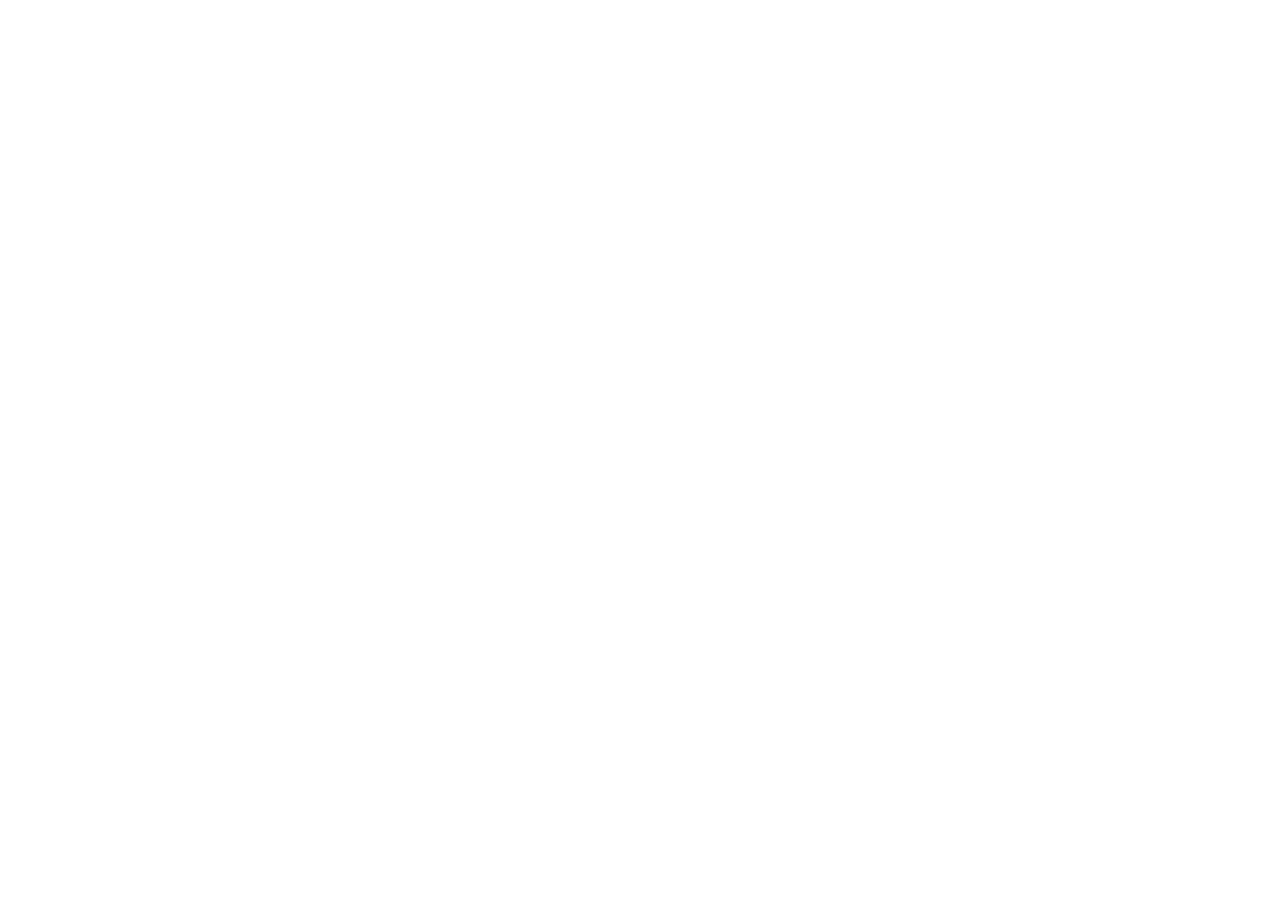
==== index.html @ e1493ebd "add inex.html styles.css files" ====
<!DOCTYPE html>
<html lang="en">
  <head>
    <meta charset="UTF-8" />
    <link
      href="https://fonts.googleapis.com/css2?family=Raleway:wght@700&family=Oleo+Script:wght@700&family=Quicksand:wght@300;500;700&display=swap"
      rel="stylesheet"
    />
    <link rel="stylesheet" href="/styles.css" />
    <title>Travel Goals</title>
  </head>
  <body></body>
</html>
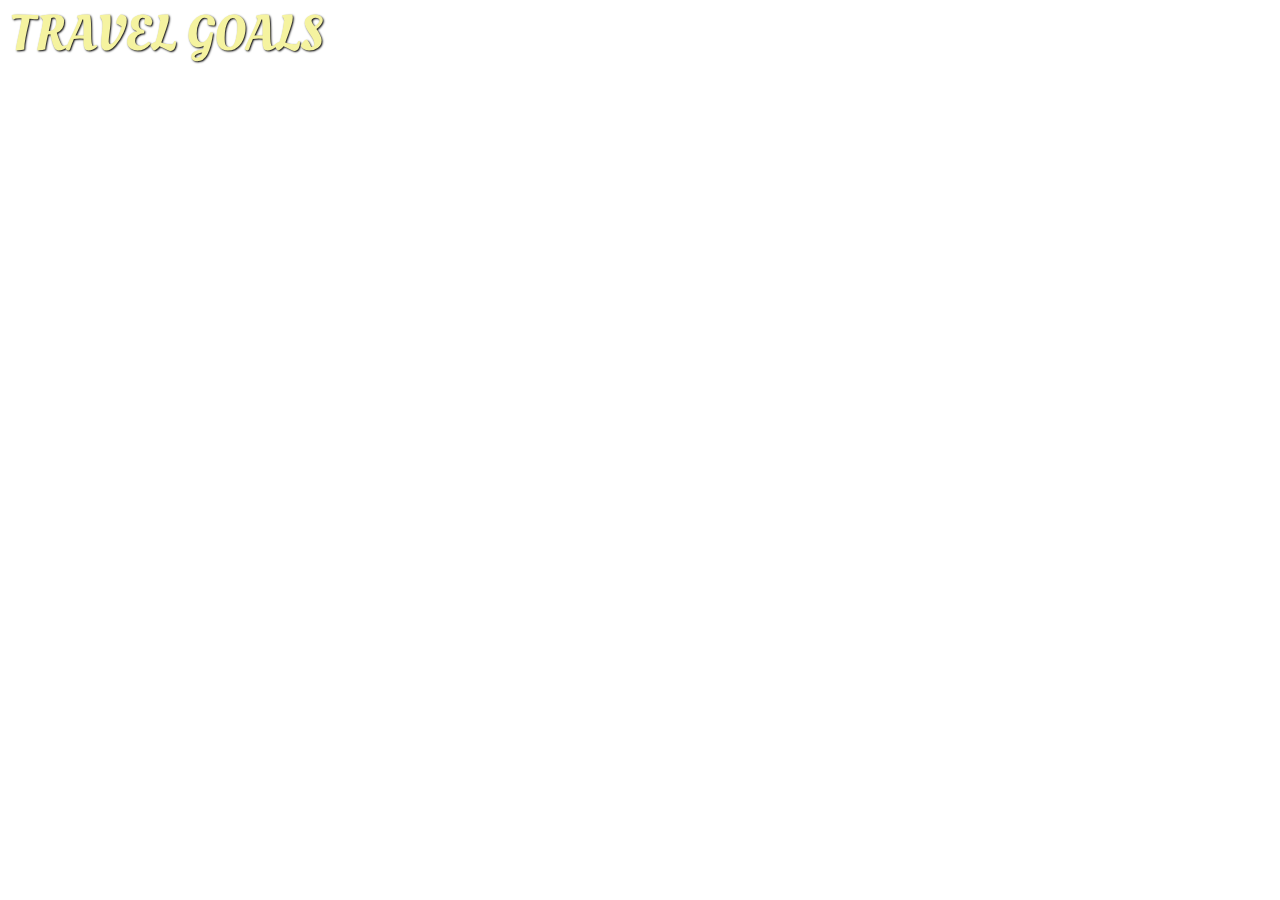
==== commit bb89dbd3: "add styles to shared.css" ====
--- a/index.html
+++ b/index.html
@@ -6,8 +6,29 @@
       href="https://fonts.googleapis.com/css2?family=Raleway:wght@700&family=Oleo+Script:wght@700&family=Quicksand:wght@300;500;700&display=swap"
       rel="stylesheet"
     />
+    <link rel="stylesheet" href="/shared.css">
     <link rel="stylesheet" href="/styles.css" />
     <title>Travel Goals</title>
   </head>
-  <body></body>
+  <body>
+    <header>
+      <div id="page-logo">
+        <a href="/index.html">Travel Goals</a>
+      </div>
+      <nav>
+        
+      </nav>
+    </header>
+    <main>
+      <section>
+
+      </section>
+      <section>
+
+      </section>
+    </main>
+    <footer>
+
+    </footer>
+  </body>
 </html>
--- a/shared.css
+++ b/shared.css
@@ -0,0 +1,14 @@
+body {
+  font-family: 'Quicksand', sans-serif;
+  margin: 0;
+}
+
+#page-logo a {
+  padding: 10px;
+  font-family: "Oleo Script", sans-serif;
+  color: rgb(245, 243, 160);
+  font-size: 50px;
+  text-decoration: none;
+  text-transform: uppercase;
+  text-shadow: 1px 1px 2px rgb(0, 0, 0);
+}
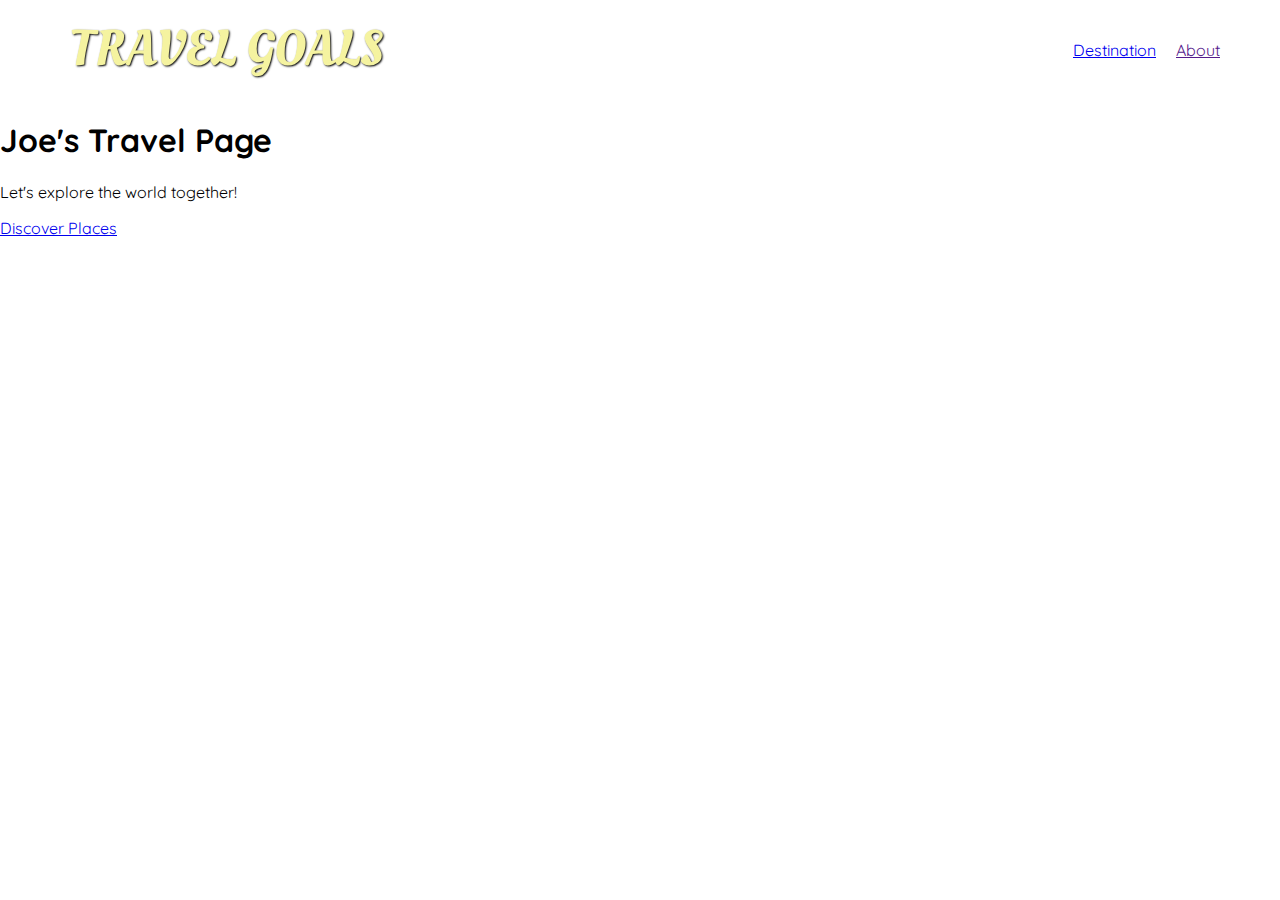
==== commit 35e2e231: "add flex to nav" ====
--- a/index.html
+++ b/index.html
@@ -16,14 +16,19 @@
         <a href="/index.html">Travel Goals</a>
       </div>
       <nav>
-        
+        <ul>
+          <li><a href="/places.html">Destination</a></li>
+          <li><a href="">About</a></li>
+        </ul>
       </nav>
     </header>
     <main>
-      <section>
-
+      <section id="hero">
+        <h1>Joe's Travel Page</h1>
+        <p>Let's explore the world together!</p>
+        <a href="/places.html">Discover Places</a>
       </section>
-      <section>
+      <section id="highlights">
 
       </section>
     </main>
--- a/shared.css
+++ b/shared.css
@@ -1,6 +1,19 @@
 body {
   font-family: 'Quicksand', sans-serif;
   margin: 0;
+}
+
+ul {
+  list-style: none;
+  margin: 0;
+  padding: 0;
+}
+
+header {
+  display: flex;
+  justify-content: space-between;
+  align-items: center;
+  padding: 15px 60px;
 }
 
 #page-logo a {
@@ -12,3 +25,12 @@
   text-transform: uppercase;
   text-shadow: 1px 1px 2px rgb(0, 0, 0);
 }
+
+header ul {
+  display: flex;
+}
+
+header li {
+  margin-left: 20px;
+}
+
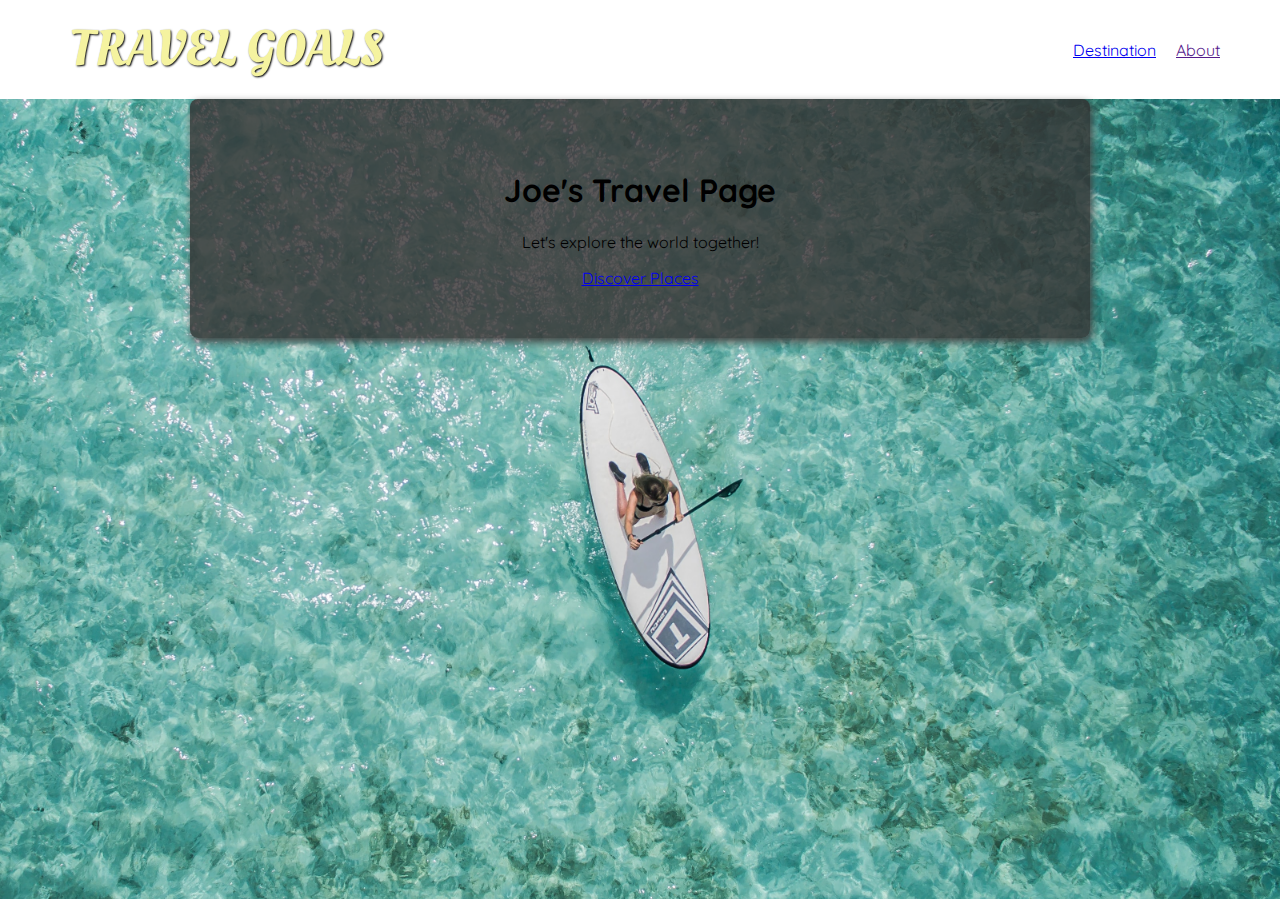
==== commit 723a9126: "add #hero-content" ====
--- a/index.html
+++ b/index.html
@@ -24,9 +24,11 @@
     </header>
     <main>
       <section id="hero">
-        <h1>Joe's Travel Page</h1>
-        <p>Let's explore the world together!</p>
-        <a href="/places.html">Discover Places</a>
+        <div id="hero-content">
+          <h1>Joe's Travel Page</h1>
+          <p>Let's explore the world together!</p>
+          <a href="/places.html">Discover Places</a>
+        </div>
       </section>
       <section id="highlights">
 
--- a/styles.css
+++ b/styles.css
@@ -0,0 +1,16 @@
+#hero {
+  height: 800px;
+  background-image: url("/images/places/ocean.jpeg");
+  background-position: center;
+  background-size: cover;
+}
+
+#hero-content {
+  width: 900px;
+  background-color: rgba(51, 47, 47, 0.8);
+  box-shadow: 2px 4px 8px rgb(68, 67, 67);
+  border-radius: 8px;
+  text-align: center;
+  padding: 50px 0;
+  margin: 0 auto;
+}
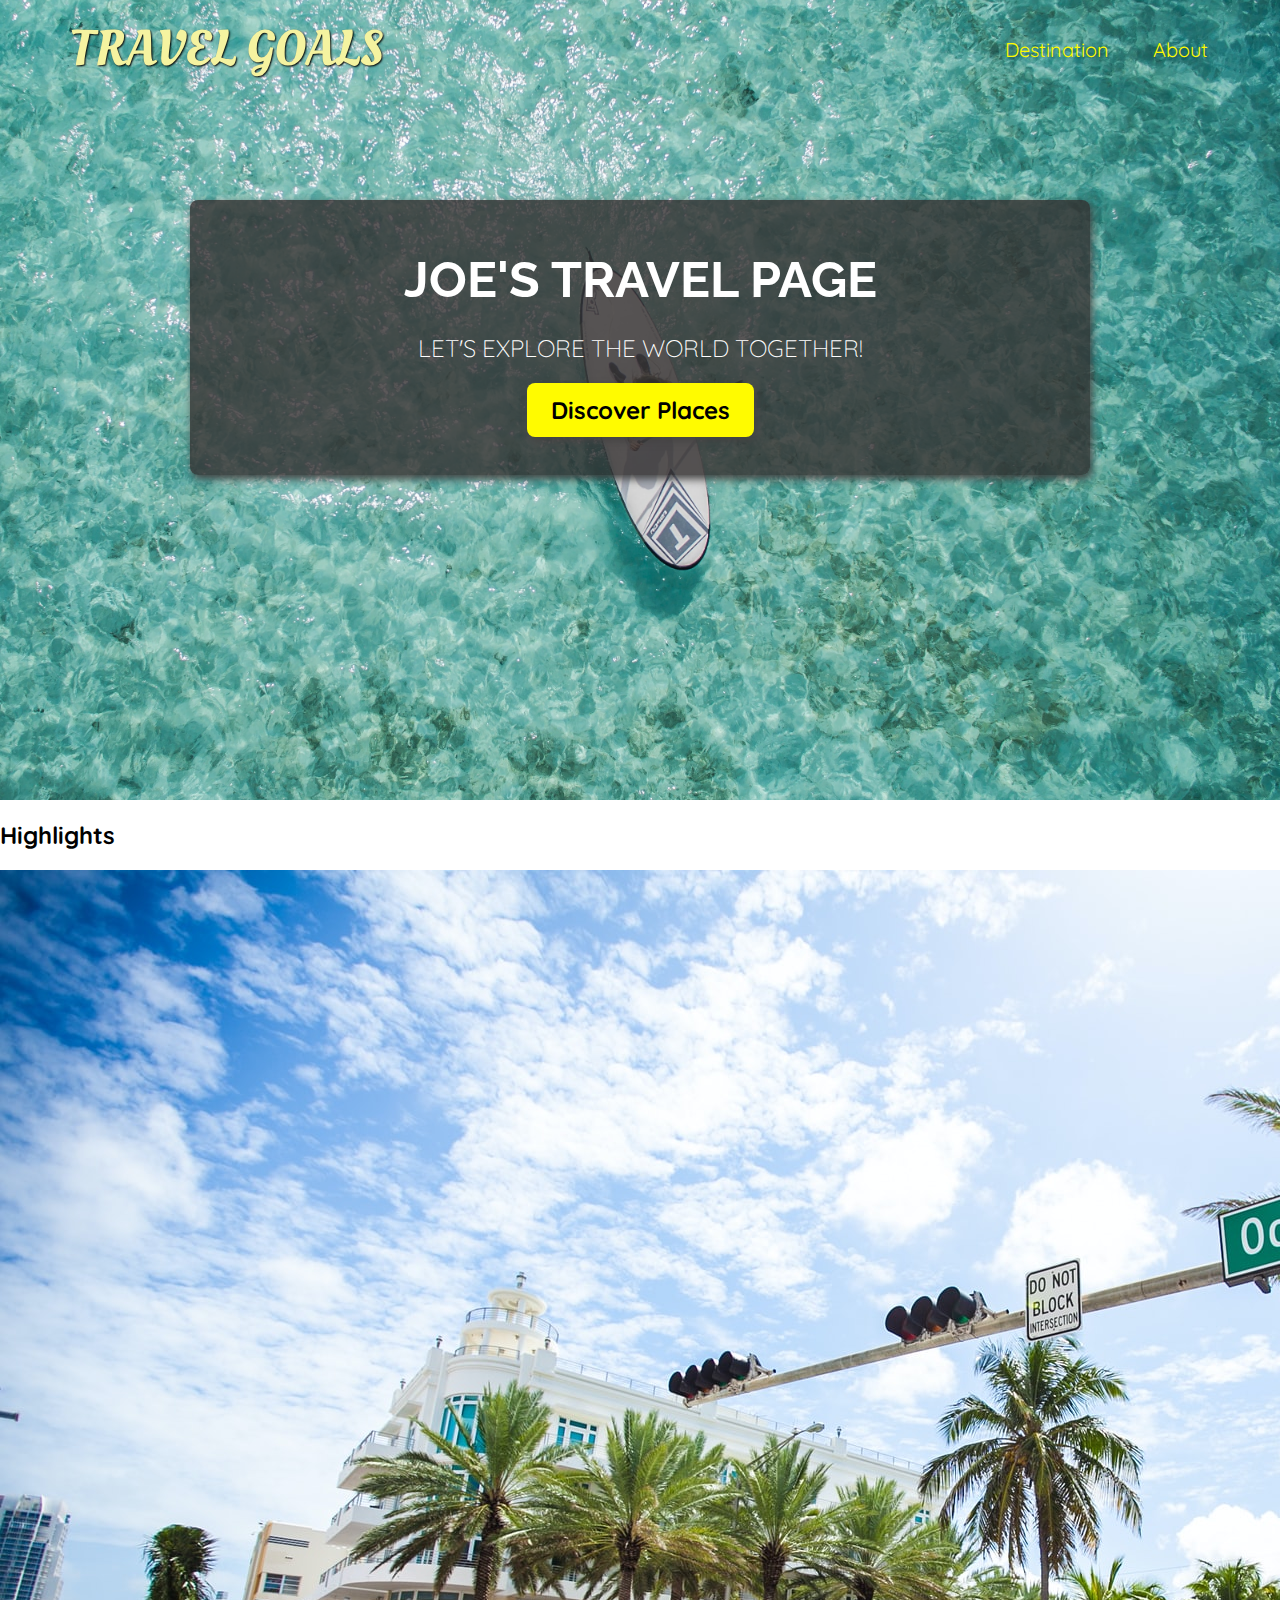
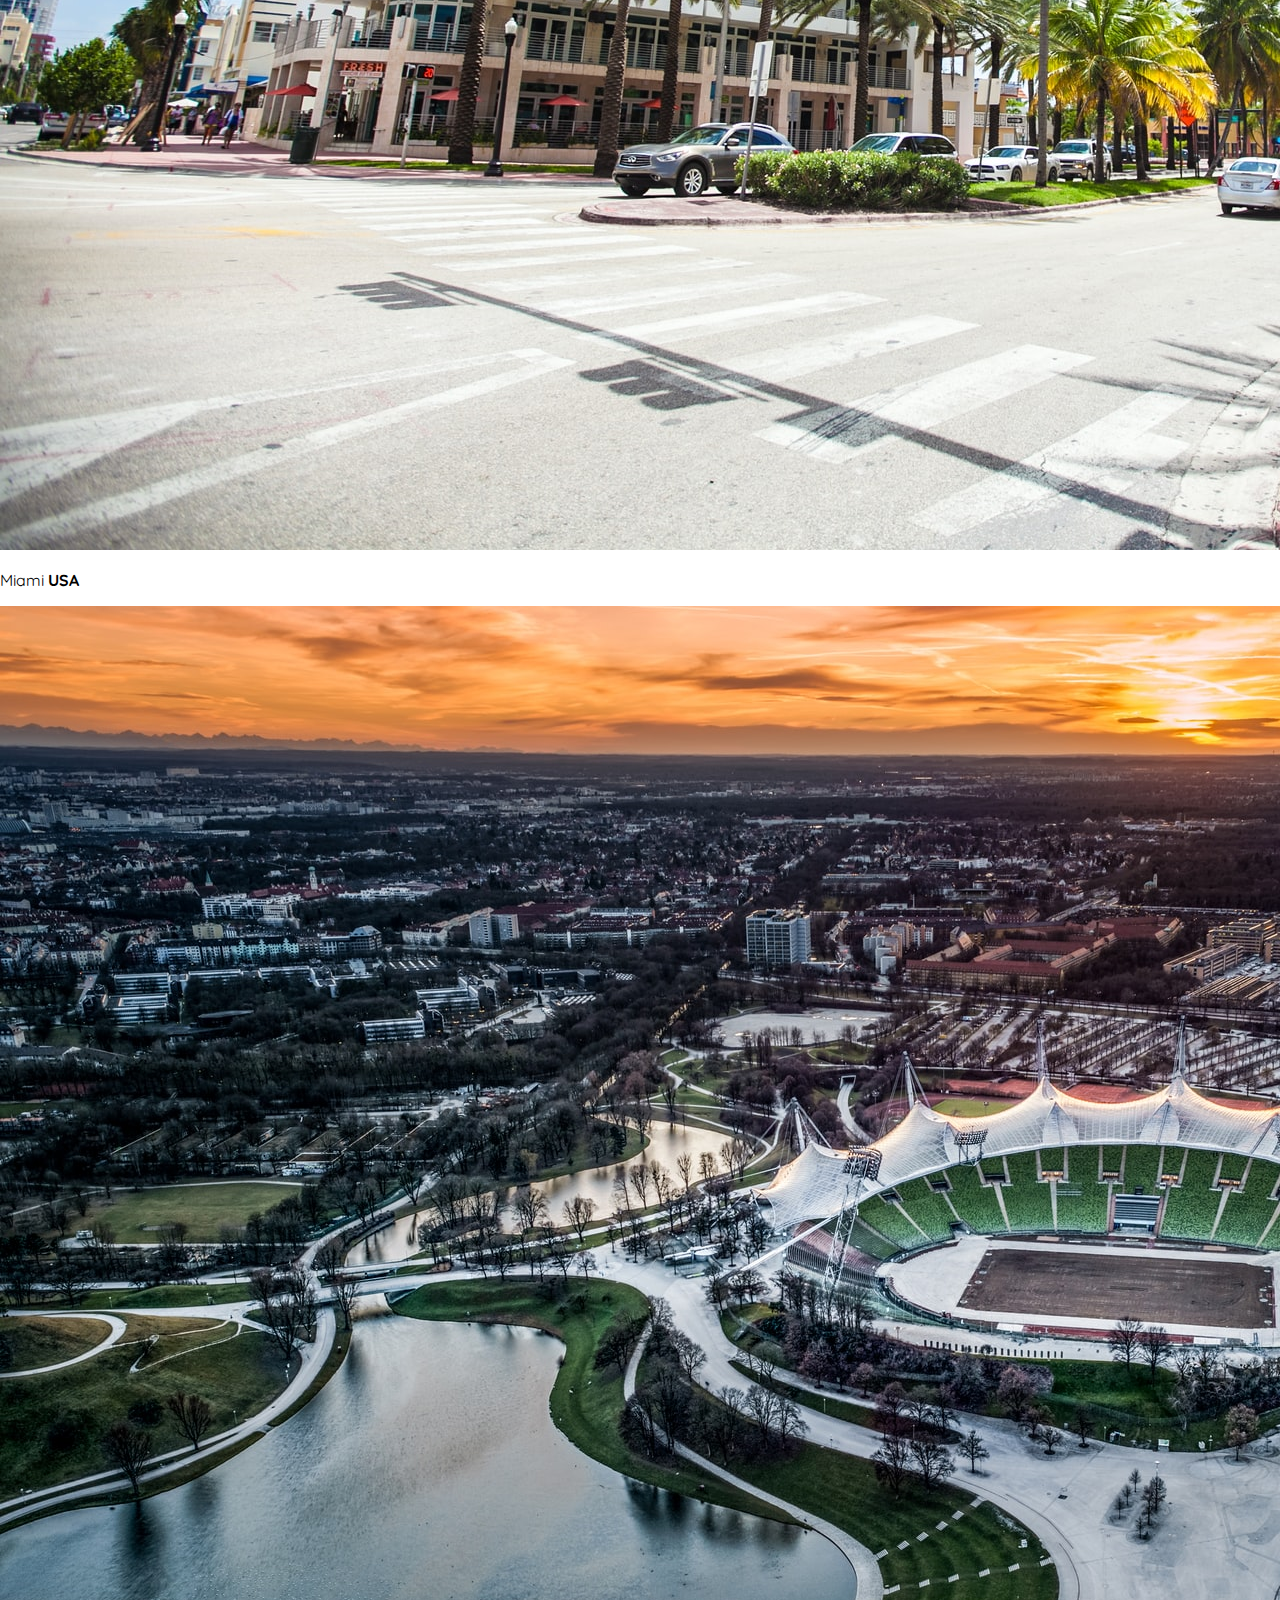
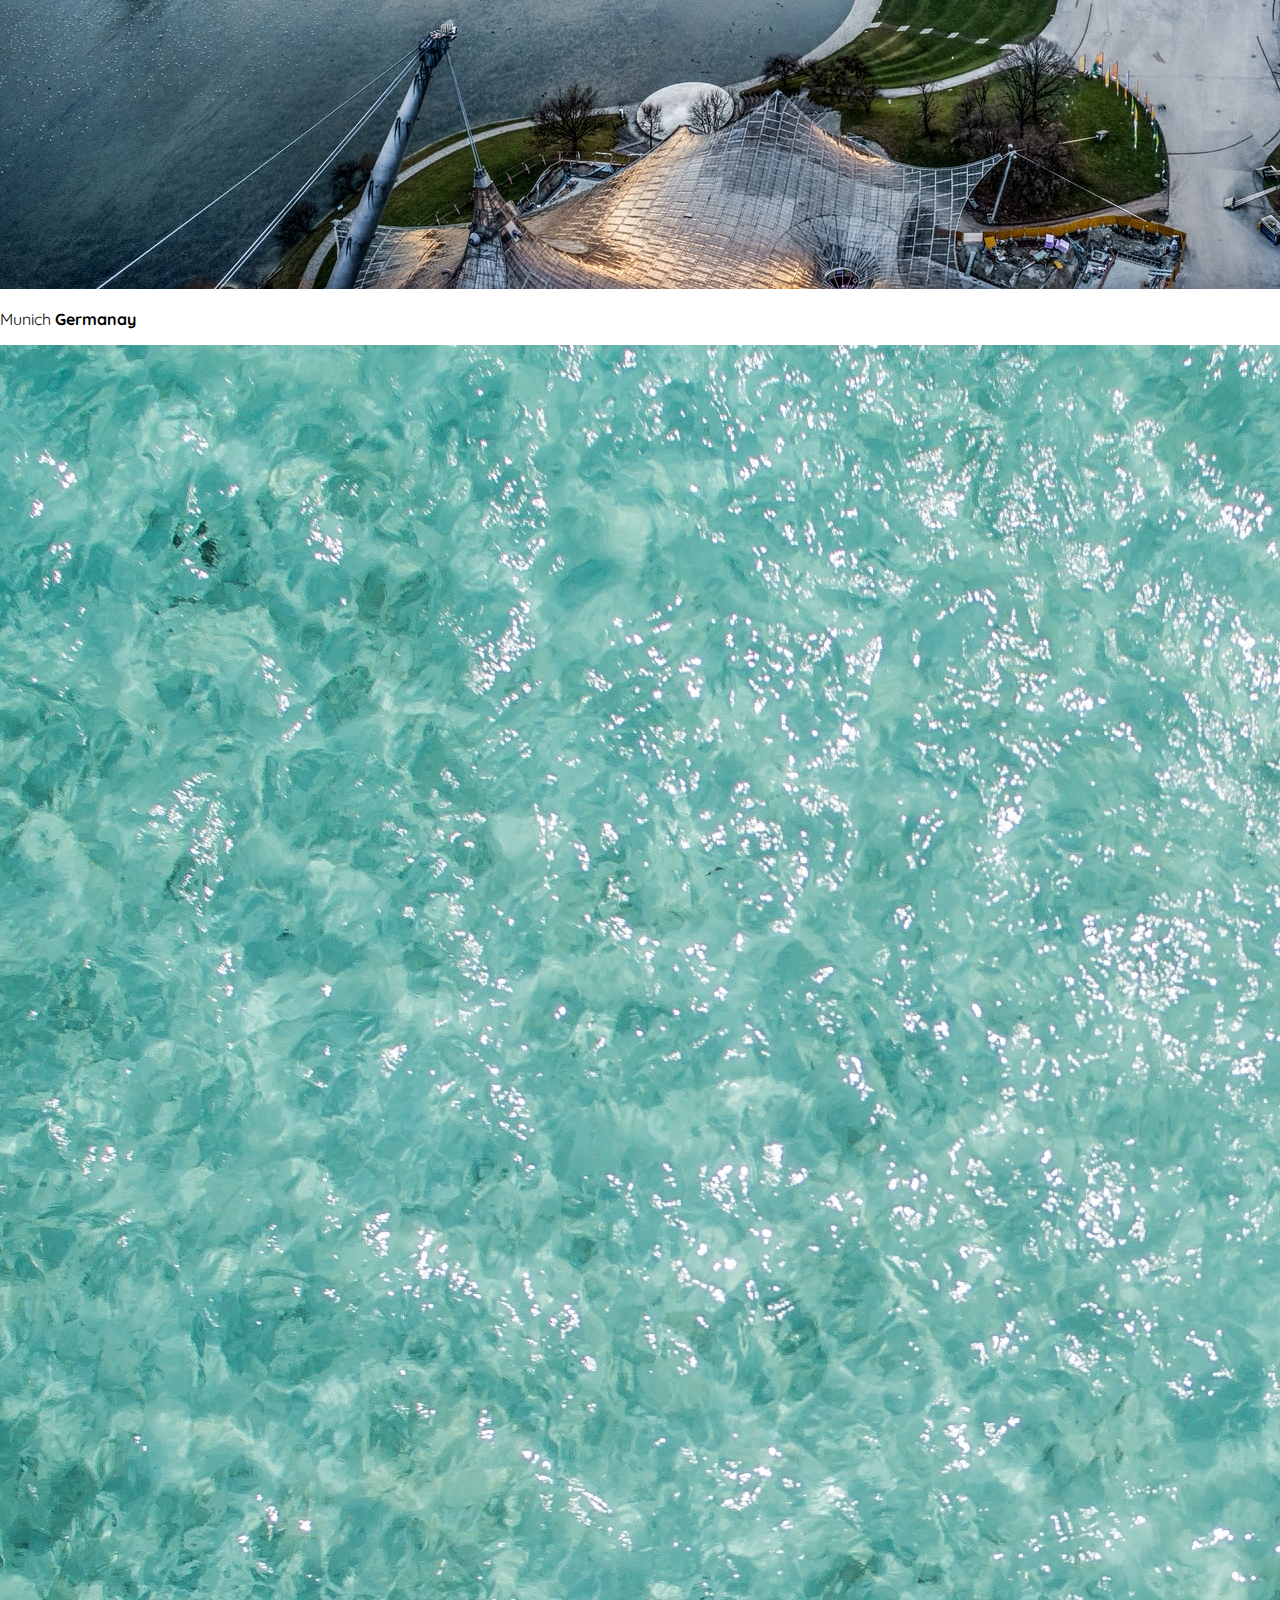
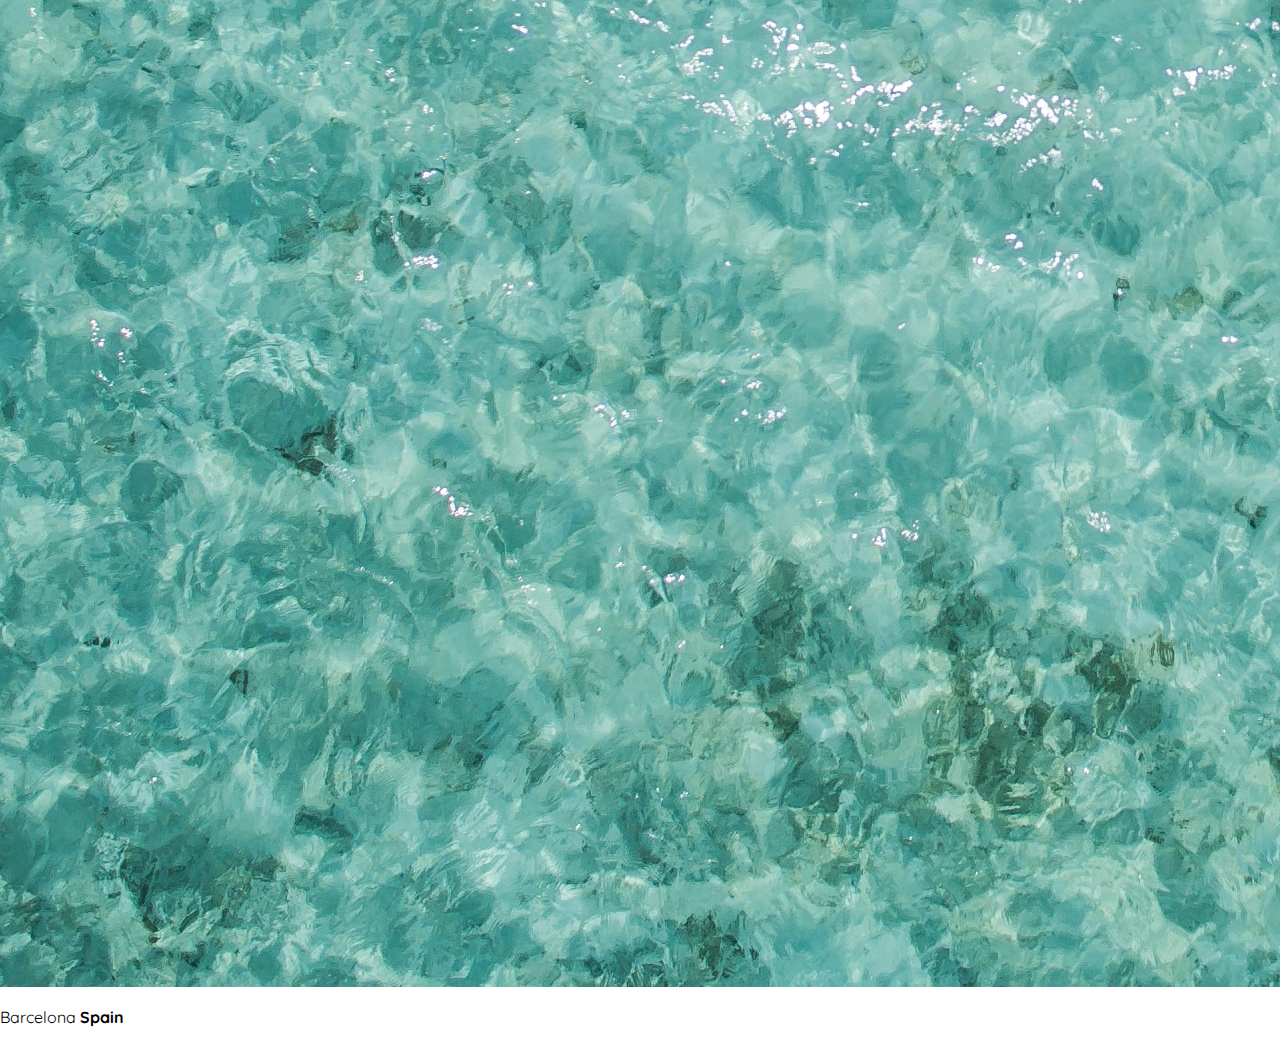
==== commit 89852479: "add destinations ul and info and images" ====
--- a/index.html
+++ b/index.html
@@ -31,7 +31,21 @@
         </div>
       </section>
       <section id="highlights">
-
+        <h2>Highlights</h2>
+        <ul id="destinations">
+          <li class="destination">
+            <img src="/images/places/miami.jpg" alt="Miami street on sunny day">
+            <p>Miami <strong>USA</strong></p>
+          </li>
+          <li class="destination">
+            <img src="/images/places/munich.jpg" alt="Munich stadium in winter">
+            <p>Munich <strong>Germanay</strong></p>
+          </li>
+          <li class="destination">
+            <img src="/images/places/ocean.jpeg" alt="Palm beach in Barcelona">
+            <p>Barcelona <strong>Spain</strong></p>
+          </li>
+        </ul>
       </section>
     </main>
     <footer>
--- a/shared.css
+++ b/shared.css
@@ -14,6 +14,9 @@
   justify-content: space-between;
   align-items: center;
   padding: 15px 60px;
+  position: absolute;
+  width: 100%;
+  box-sizing: border-box;
 }
 
 #page-logo a {
@@ -34,3 +37,18 @@
   margin-left: 20px;
 }
 
+header a {
+  color: rgb(255, 251, 0);
+  text-decoration: none;
+  font-size: 20px;
+  padding: 12px;
+  text-shadow: 1px 1px 2px rgba(0, 0, 0, 0.2);
+  top: 0;
+  left: 0;
+  border-radius: 6px;
+}
+
+header a:hover {
+  color: rgb(77, 77, 77);
+  background-color: rgb(255, 251, 0);
+}
--- a/styles.css
+++ b/styles.css
@@ -13,4 +13,37 @@
   text-align: center;
   padding: 50px 0;
   margin: 0 auto;
+  position: relative;
+  top: 200px;
 }
+
+#hero-content h1 {
+  color: rgb(255, 255, 255);
+  text-transform: uppercase;
+  font-size: 50px;
+  font-family: "Raleway", sans-serif;
+  margin: 0;
+}
+
+#hero-content p {
+  color: white;
+  text-transform: uppercase;
+  font-size: 24px;
+  font-weight: 300;
+  margin-bottom: 32px;
+}
+
+#hero-content a {
+  text-decoration: none;
+  background-color: rgb(255, 251, 0);
+  padding: 12px 24px;
+  color: black;
+  font-size: 24px;
+  font-weight: bold;
+  border-radius: 8px;
+  box-shadow: 2px 4px 8px rgb(68, 67, 67);
+}
+
+#hero-content a:hover {
+  background-color: rgb(255, 238, 0);
+}
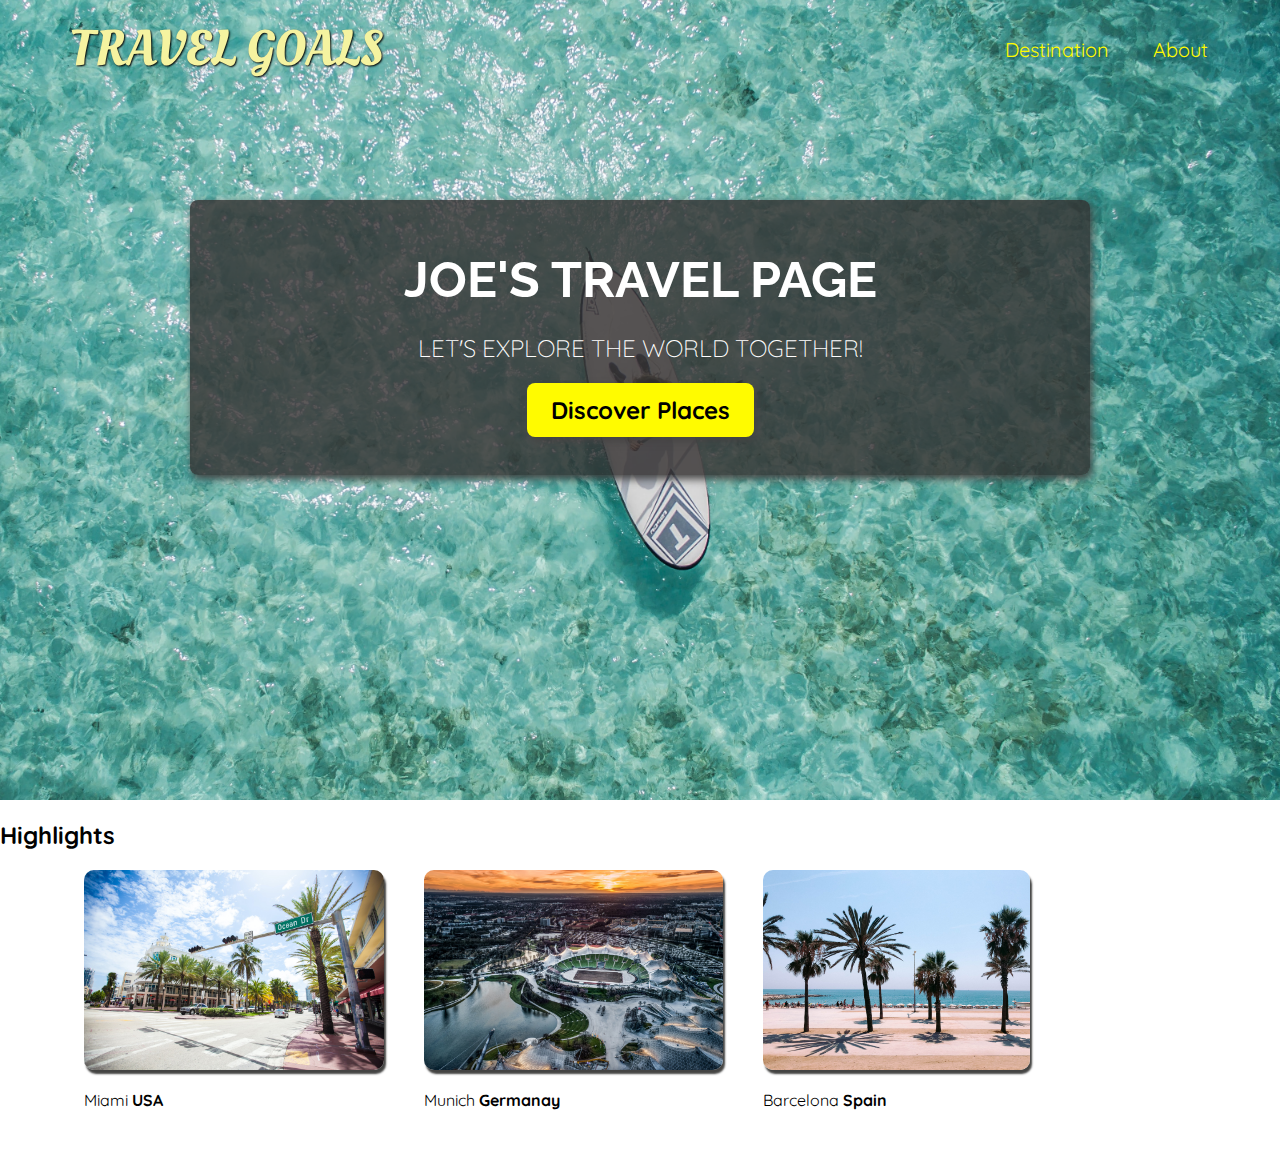
==== commit 66fa5bcd: "add styles to destination images" ====
--- a/index.html
+++ b/index.html
@@ -42,7 +42,7 @@
             <p>Munich <strong>Germanay</strong></p>
           </li>
           <li class="destination">
-            <img src="/images/places/ocean.jpeg" alt="Palm beach in Barcelona">
+            <img src="/images/places/barcelona.jpg" alt="Palm beach in Barcelona">
             <p>Barcelona <strong>Spain</strong></p>
           </li>
         </ul>
--- a/styles.css
+++ b/styles.css
@@ -47,3 +47,22 @@
 #hero-content a:hover {
   background-color: rgb(255, 238, 0);
 }
+
+#destinations {
+  display: flex;
+  width: 90%;
+  margin: auto;
+  margin-bottom: 40px;
+}
+
+.destination {
+  margin: 0 20px;
+}
+
+.destination img {
+  height: 200px;
+  width: 100%;
+  box-shadow: 2px 4px 2px rgb(68, 68, 67);
+  border-radius: 10px;
+  object-fit: cover;
+}
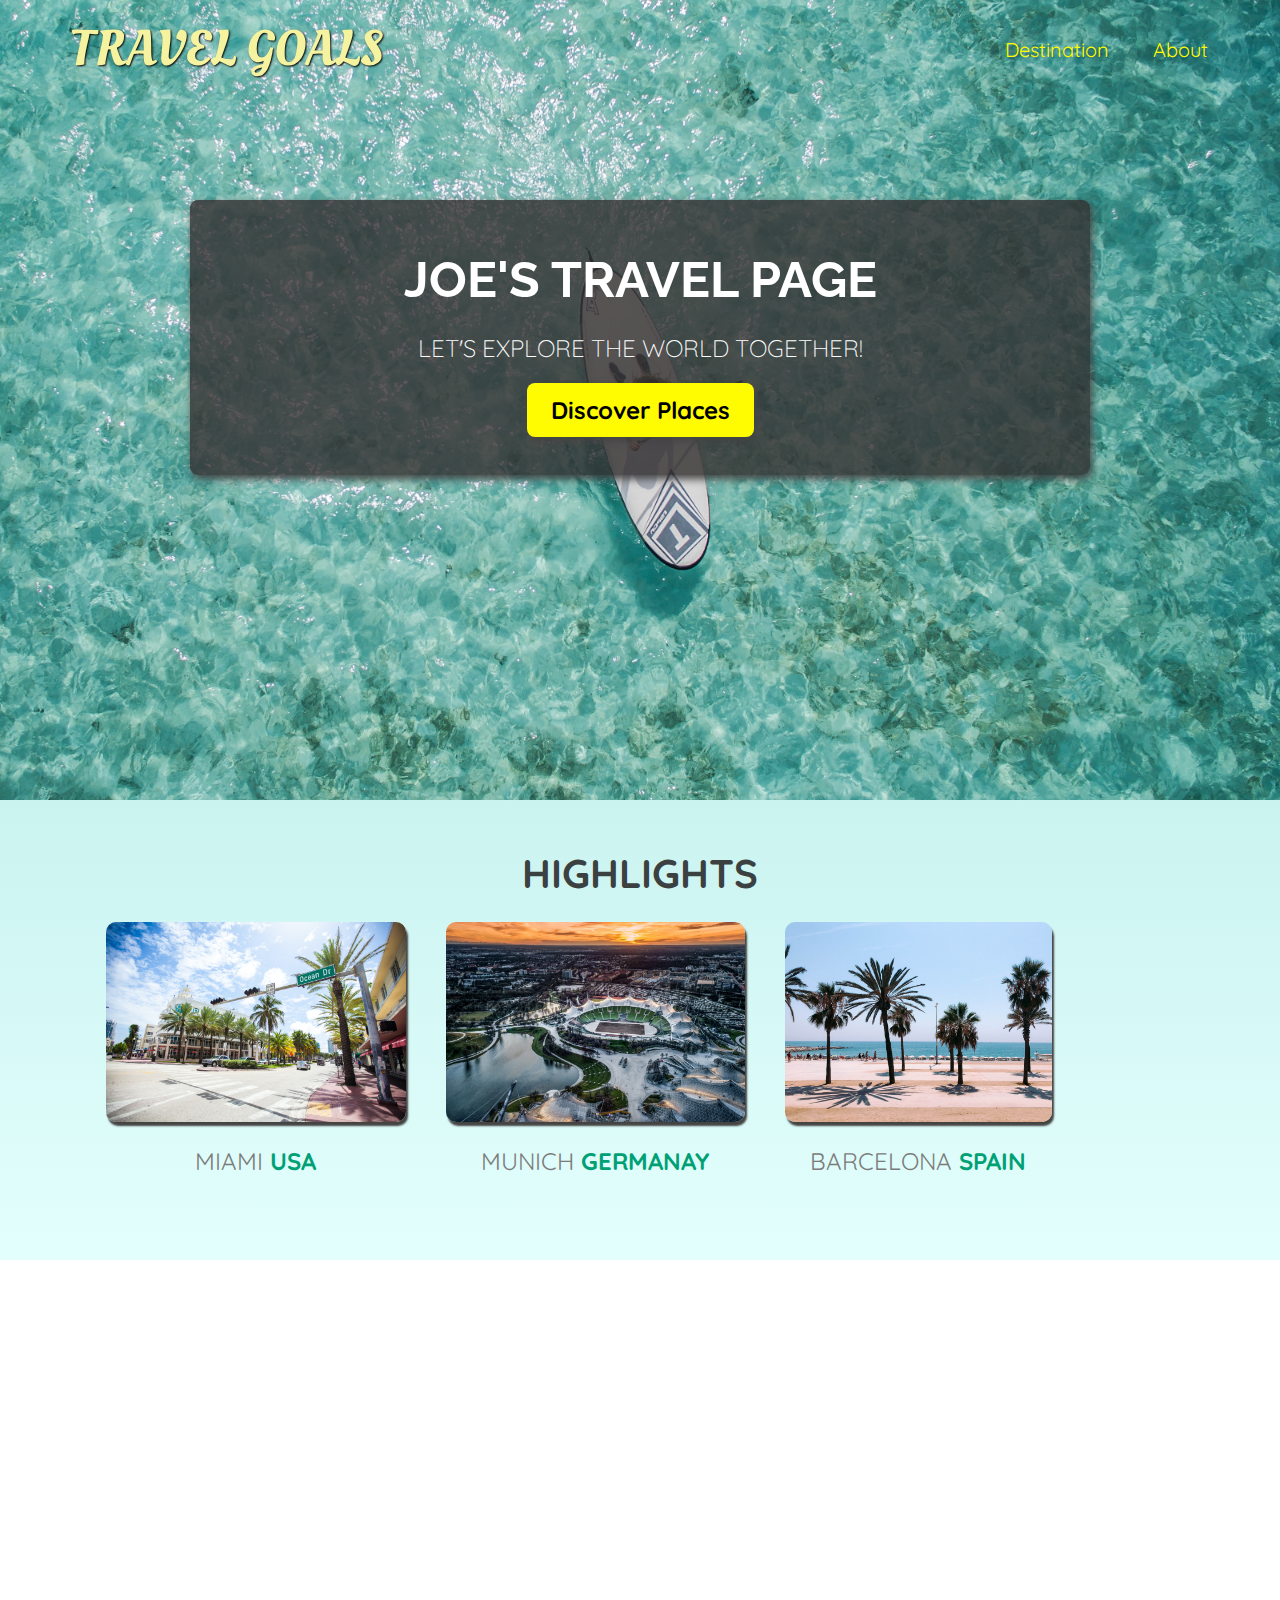
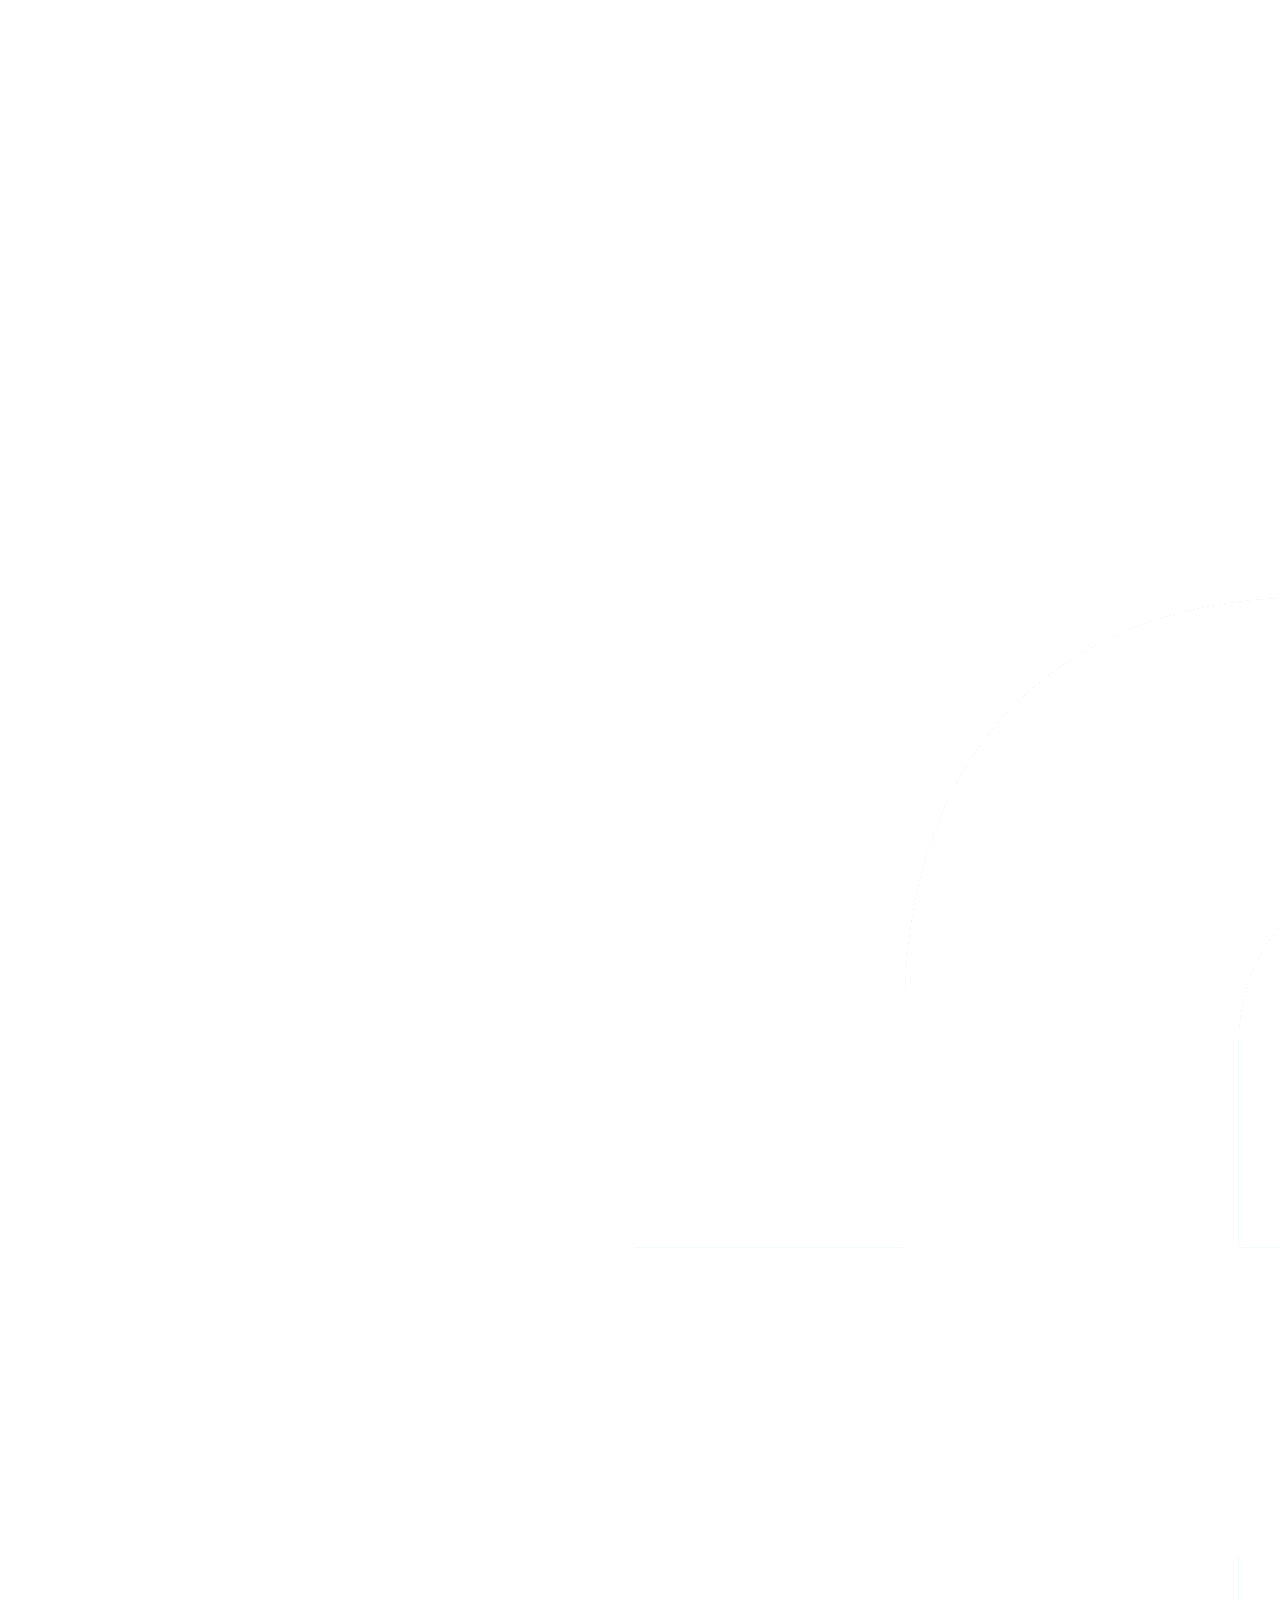
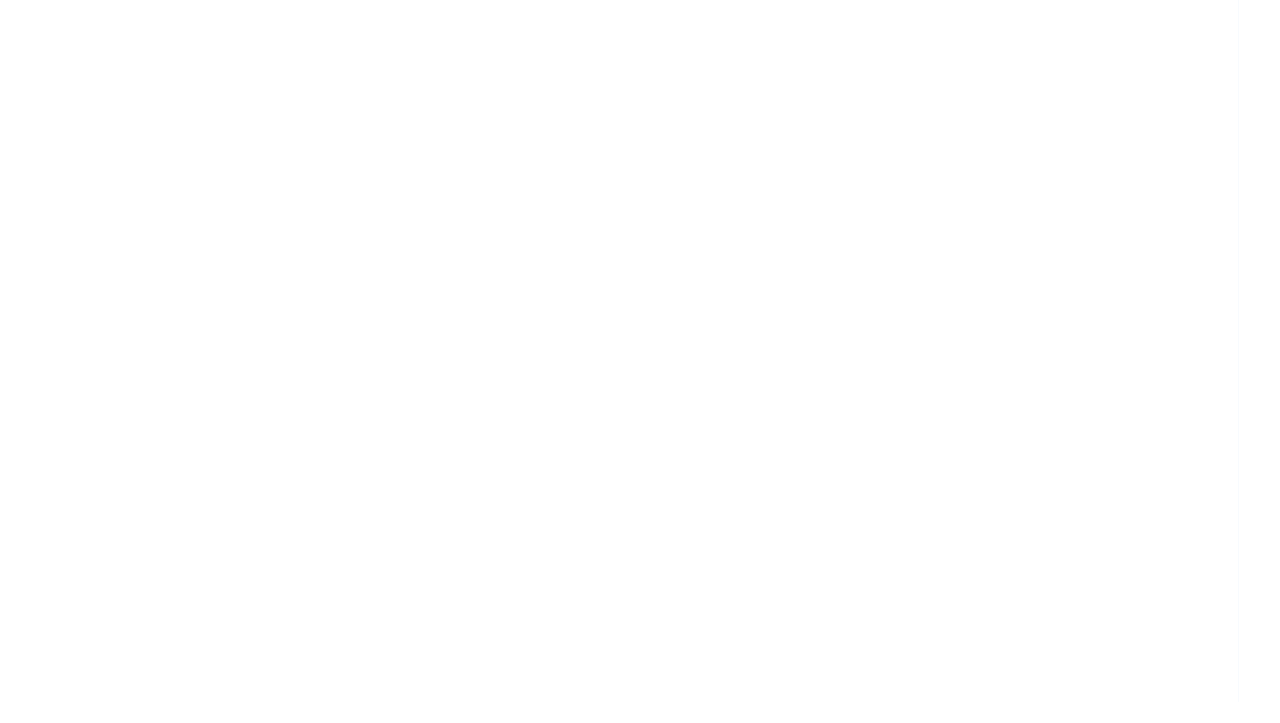
==== commit 60432c4b: "add footer structure" ====
--- a/index.html
+++ b/index.html
@@ -49,7 +49,14 @@
       </section>
     </main>
     <footer>
-
+      <ul>
+        <li>
+          <a href="https://www.instagram.com"><img src="/images/icons/insta.png" alt="Instagram logo"></a>
+        </li>
+        <li>
+          <a href="https://www.facebook.com"><img src="/images/icons/facebook.png" alt="Facebook logo"></a>
+        </li>
+      </ul>
     </footer>
   </body>
 </html>
--- a/styles.css
+++ b/styles.css
@@ -48,6 +48,19 @@
   background-color: rgb(255, 238, 0);
 }
 
+#highlights {
+  padding: 24px;
+  background: linear-gradient(0deg, rgb(227, 255, 253), rgb(202, 243, 240));
+}
+
+#highlights h2 {
+  text-transform: uppercase;
+  text-align: center;
+  font-size: 40px;
+  color: rgb(59, 65, 64);
+  margin: 24px 0;
+}
+
 #destinations {
   display: flex;
   width: 90%;
@@ -57,6 +70,14 @@
 
 .destination {
   margin: 0 20px;
+  text-transform: uppercase;
+}
+
+.destination p {
+  text-align: center;
+  font-size: 24px;
+  color: rgb(124, 123, 123);
+  margin: 20px 0;
 }
 
 .destination img {
@@ -66,3 +87,7 @@
   border-radius: 10px;
   object-fit: cover;
 }
+
+.destination strong {
+  color: rgb(0, 160, 117);
+}
